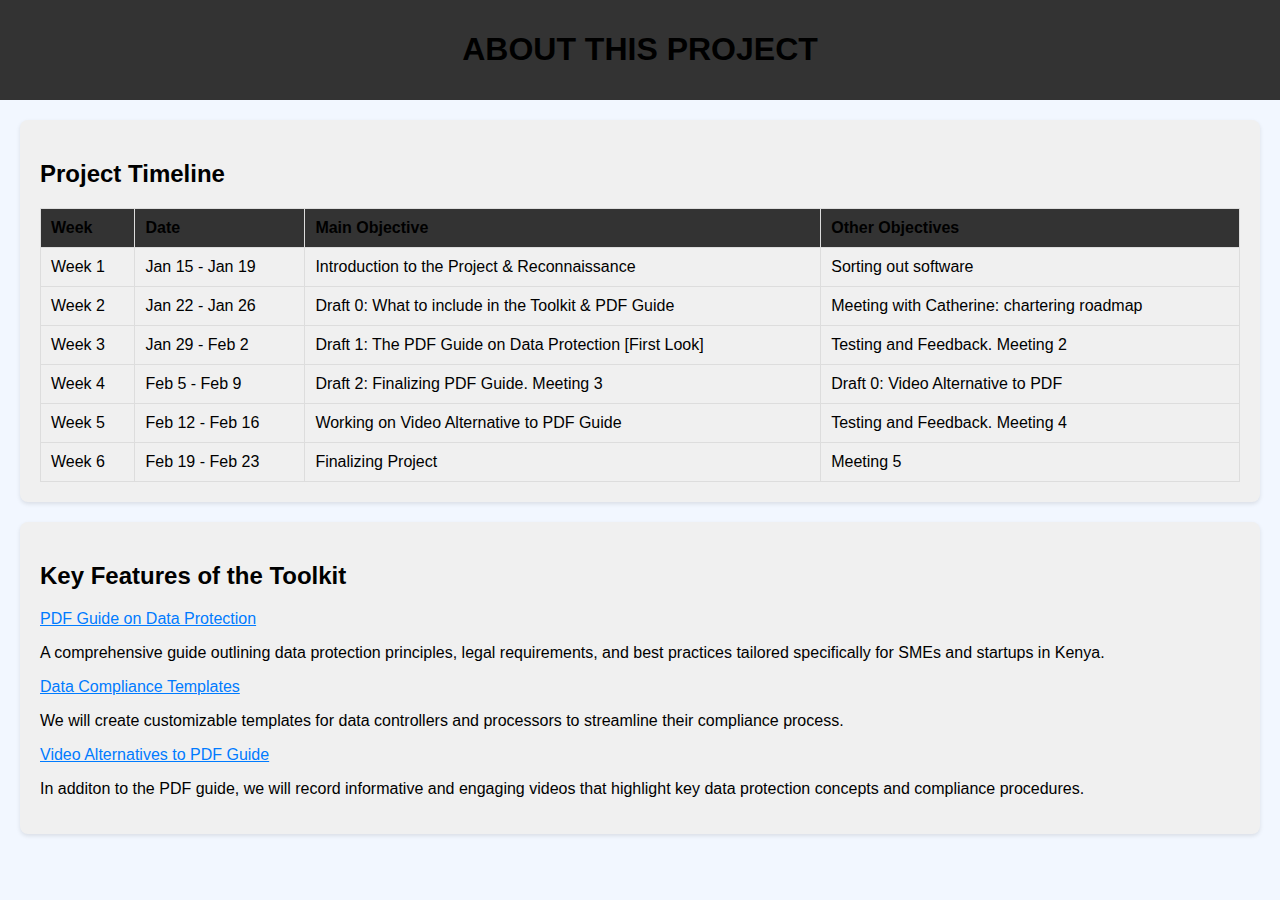
==== about.html @ 3d5f8a1d "Update about.html" ====
<!DOCTYPE html>
<html lang="en">
<head>
  <meta charset="UTF-8">
  <meta name="viewport" content="width=device-width, initial-scale=1.0">
  <title>About this Project</title>
  <link rel="stylesheet" href="styles.css">
<style>
  body {
  font-family: 'Arial', sans-serif;
  margin: 0;
  padding: 0;
  background-color: #f2f7ff;
}

header {
  background-color: #333;
  color: black;
  text-align: center;
  padding: 10px;
}

section {
  background-color: #f0f0f0;
  border-radius: 8px;
  box-shadow: 0 2px 4px rgba(0, 0, 0, 0.1);
  margin: 20px;
  padding: 20px;
}

table {
  width: 100%;
  border-collapse: collapse;
  margin-top: 10px;
}

th, td {
  border: 1px solid #ddd;
  padding: 10px;
  text-align: left;
}

th {
  background-color: #333;
  color: black;
}

ul {
  list-style-type: none;
  padding: 0;
}

li {
  margin-bottom: 10px;
}
a {
  color: #007bff;
}
  </style>
</head>
  
<body>
  <header>
    <h1>ABOUT THIS PROJECT</h1>
    <!-- Add logo here -->
  </header>
  <section id="overview">
    <h2>Project Timeline</h2>
    <table>
    <tr>
      <th>Week</th>
      <th>Date</th>
      <th>Main Objective</th>
      <th>Other Objectives</th>
    </tr>
    <tr>
      <td>Week 1</td>
      <td>Jan 15 - Jan 19</td>
      <td>Introduction to the Project & Reconnaissance</td>
      <td>Sorting out software</td>
    </tr>
    <tr>
      <td>Week 2</td>
      <td>Jan 22 - Jan 26</td>
      <td>Draft 0: What to include in the Toolkit & PDF Guide</td>
      <td>Meeting with Catherine: chartering roadmap</td>      
    </tr>
    <tr>
      <td>Week 3</td>
      <td>Jan 29 - Feb 2</td>
      <td>Draft 1: The PDF Guide on Data Protection [First Look]</td>
      <td>Testing and Feedback. Meeting 2</td>
    </tr>
    <tr>
      <td>Week 4</td>
      <td>Feb 5 - Feb 9</td>
      <td>Draft 2: Finalizing PDF Guide. Meeting 3</td>
      <td>Draft 0: Video Alternative to PDF</td>
    </tr>
    <tr>
      <td>Week 5</td>
      <td>Feb 12 - Feb 16</td>
      <td>Working on Video Alternative to PDF Guide</td>
      <td>Testing and Feedback. Meeting 4</td>
    </tr>
    <tr>
      <td>Week 6</td>
      <td>Feb 19 - Feb 23</td>
      <td>Finalizing Project</td>
      <td>Meeting 5</td>
    </tr>
  </table>
  </section>

  <section id="features">
    <h2>Key Features of the Toolkit</h2>
    <ul>
      <li><a href="guide.html">PDF Guide on Data Protection</a></li>
      <p>A comprehensive guide outlining data protection principles, legal requirements, and best practices tailored
      specifically for SMEs and startups in Kenya.</p>
      
      <li><a href="templates.html">Data Compliance Templates</a></li>
      <p>We will create customizable templates for data controllers and processors to streamline their compliance
      process.</p>
     
      <li><a href="videos.html">Video Alternatives to PDF Guide</a></li>
      <p>In additon to the PDF guide, we will record informative and engaging videos that highlight key data protection
      concepts and compliance procedures.</p>
     
      <!-- Add more features -->
    </ul>
  </section>
  
</body>
</html>
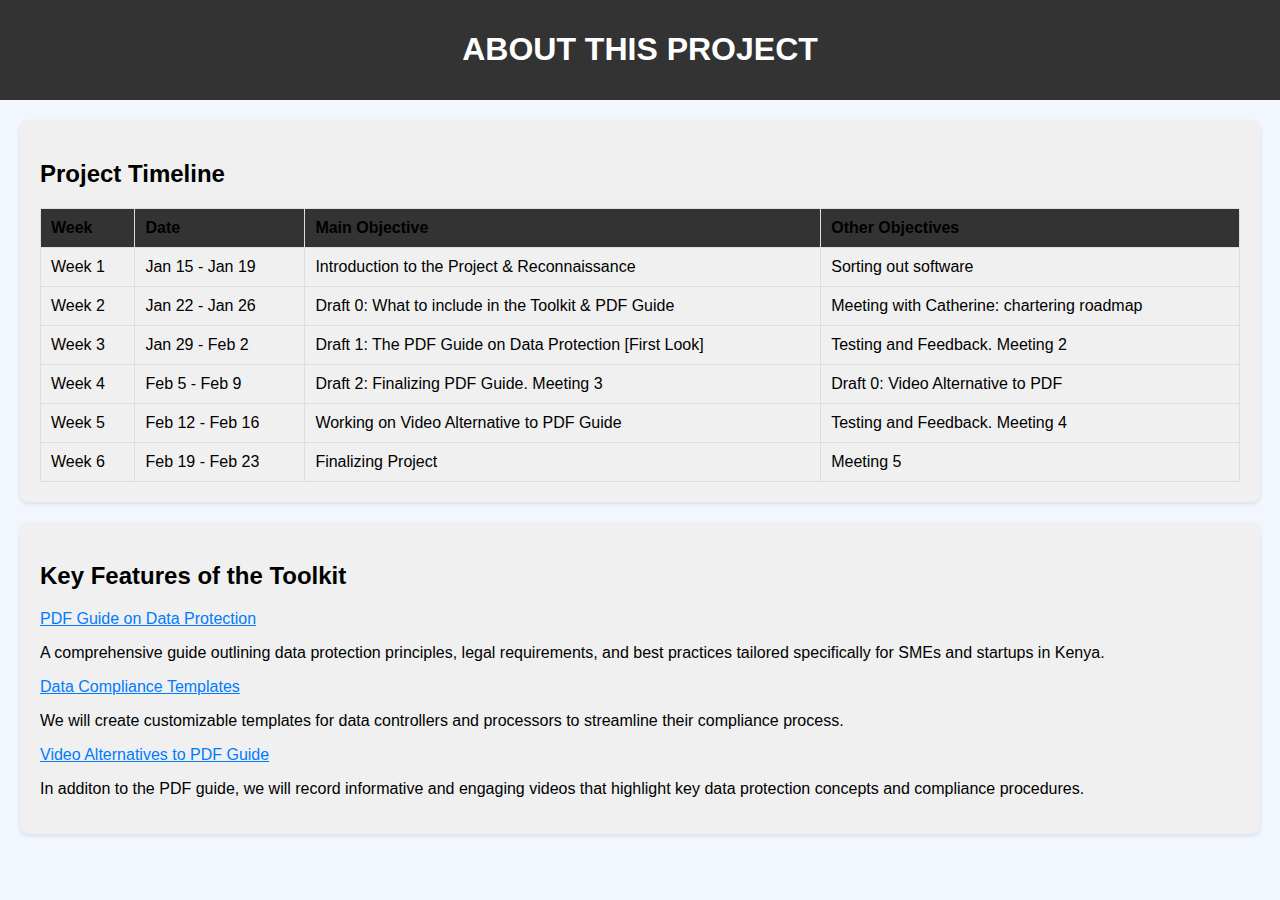
==== commit e219b7ac: "Update about.html" ====
--- a/about.html
+++ b/about.html
@@ -15,7 +15,7 @@
 
 header {
   background-color: #333;
-  color: black;
+  color: white;
   text-align: center;
   padding: 10px;
 }
@@ -127,7 +127,7 @@
       <p>In additon to the PDF guide, we will record informative and engaging videos that highlight key data protection
       concepts and compliance procedures.</p>
      
-      <!-- Add more features -->
+      <!-- Any more features[?] -->
     </ul>
   </section>
   
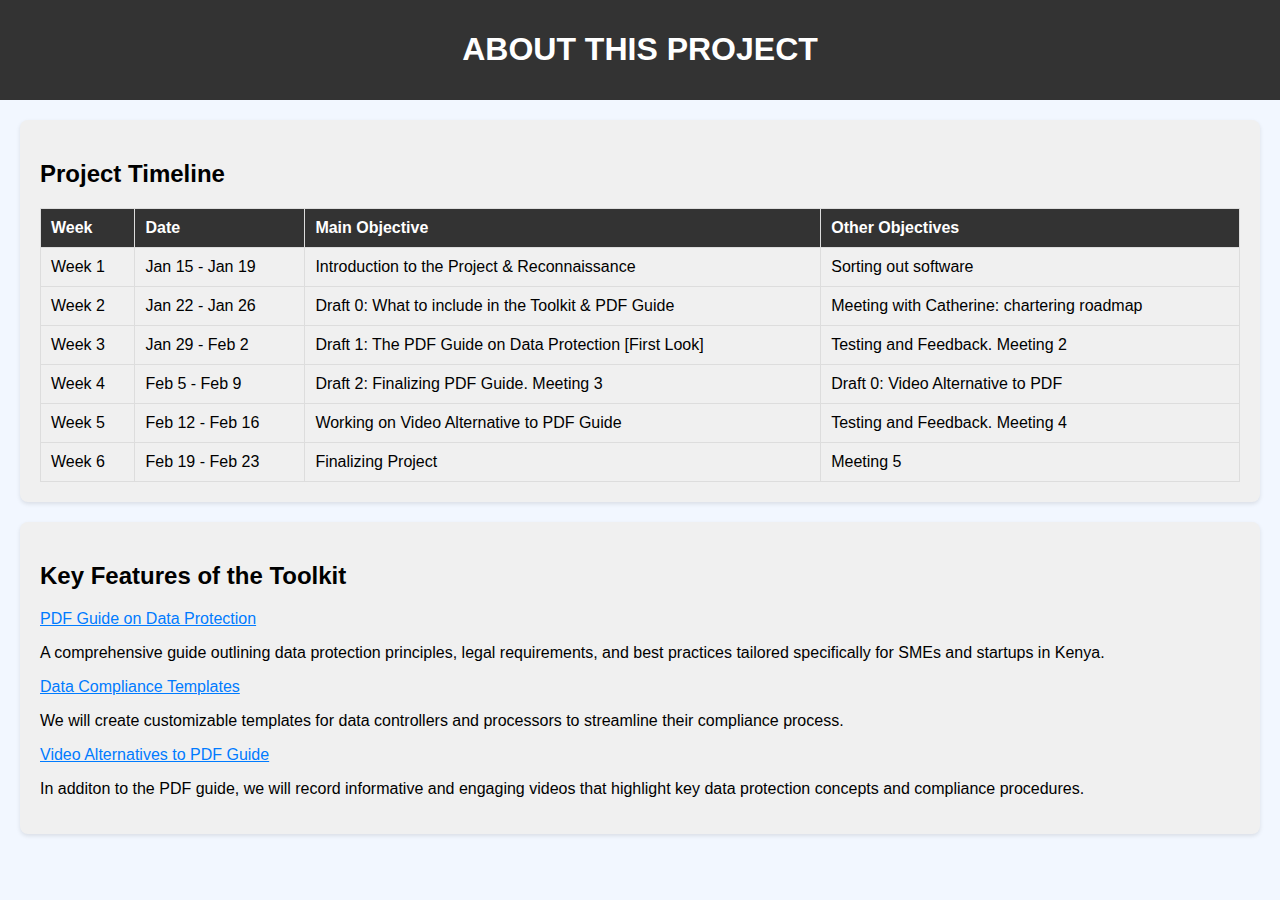
==== commit 5d0660fe: "Update about.html" ====
--- a/about.html
+++ b/about.html
@@ -42,7 +42,7 @@
 
 th {
   background-color: #333;
-  color: black;
+  color: white;
 }
 
 ul {
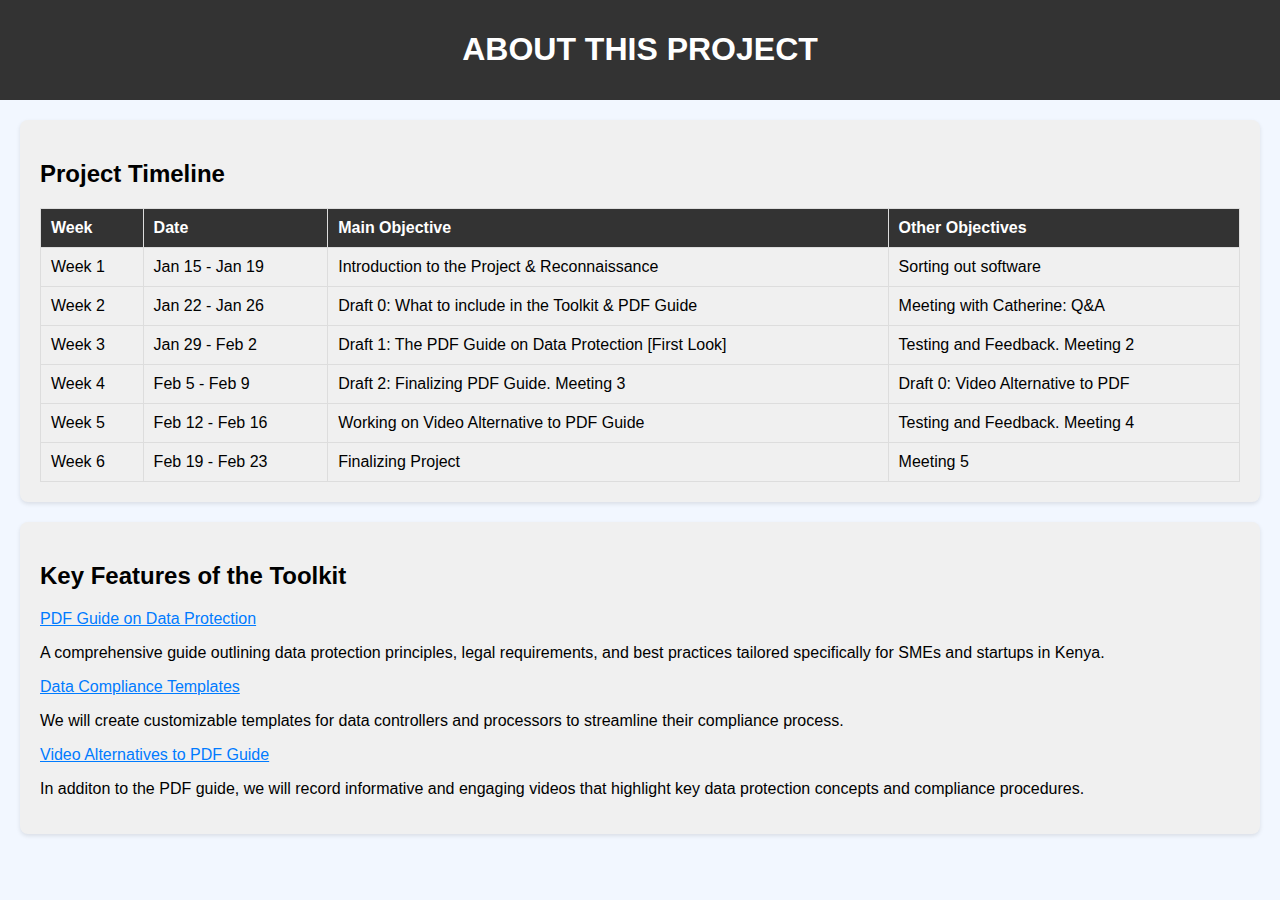
==== commit 962b8cd9: "Update about.html" ====
--- a/about.html
+++ b/about.html
@@ -83,7 +83,7 @@
       <td>Week 2</td>
       <td>Jan 22 - Jan 26</td>
       <td>Draft 0: What to include in the Toolkit & PDF Guide</td>
-      <td>Meeting with Catherine: chartering roadmap</td>      
+      <td>Meeting with Catherine: Q&A</td>      
     </tr>
     <tr>
       <td>Week 3</td>
@@ -115,15 +115,15 @@
   <section id="features">
     <h2>Key Features of the Toolkit</h2>
     <ul>
-      <li><a href="guide.html">PDF Guide on Data Protection</a></li>
+      <li><a href="pdf_guide.html">PDF Guide on Data Protection</a></li>
       <p>A comprehensive guide outlining data protection principles, legal requirements, and best practices tailored
       specifically for SMEs and startups in Kenya.</p>
       
-      <li><a href="templates.html">Data Compliance Templates</a></li>
+      <li><a href="compliance_templates.html">Data Compliance Templates</a></li>
       <p>We will create customizable templates for data controllers and processors to streamline their compliance
       process.</p>
      
-      <li><a href="videos.html">Video Alternatives to PDF Guide</a></li>
+      <li><a href="video_alternatives.html">Video Alternatives to PDF Guide</a></li>
       <p>In additon to the PDF guide, we will record informative and engaging videos that highlight key data protection
       concepts and compliance procedures.</p>
      
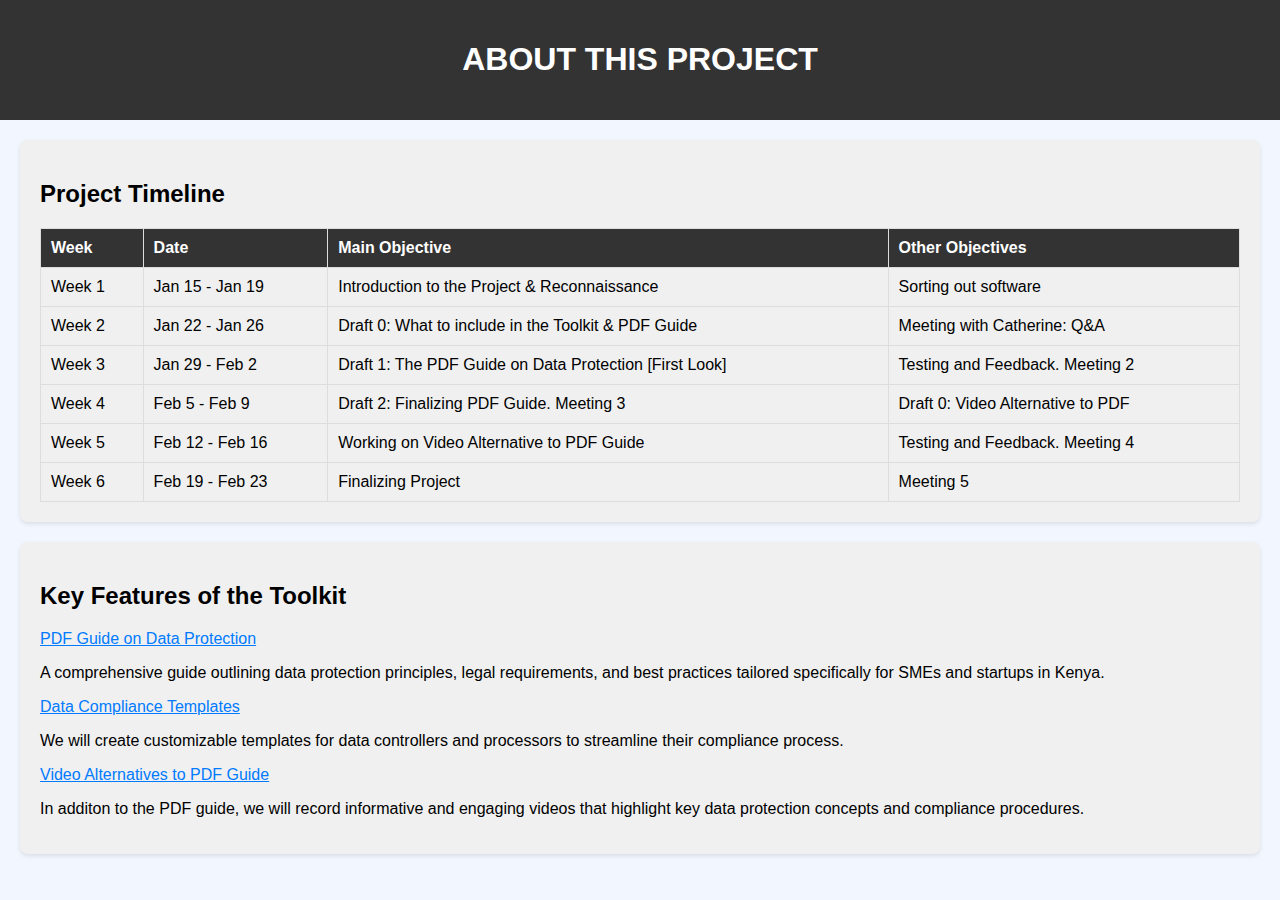
==== commit 0644b10f: "Update about.html" ====
--- a/about.html
+++ b/about.html
@@ -17,7 +17,8 @@
   background-color: #333;
   color: white;
   text-align: center;
-  padding: 10px;
+  padding: 20px;
+  margin: 0; 
 }
 
 section {
